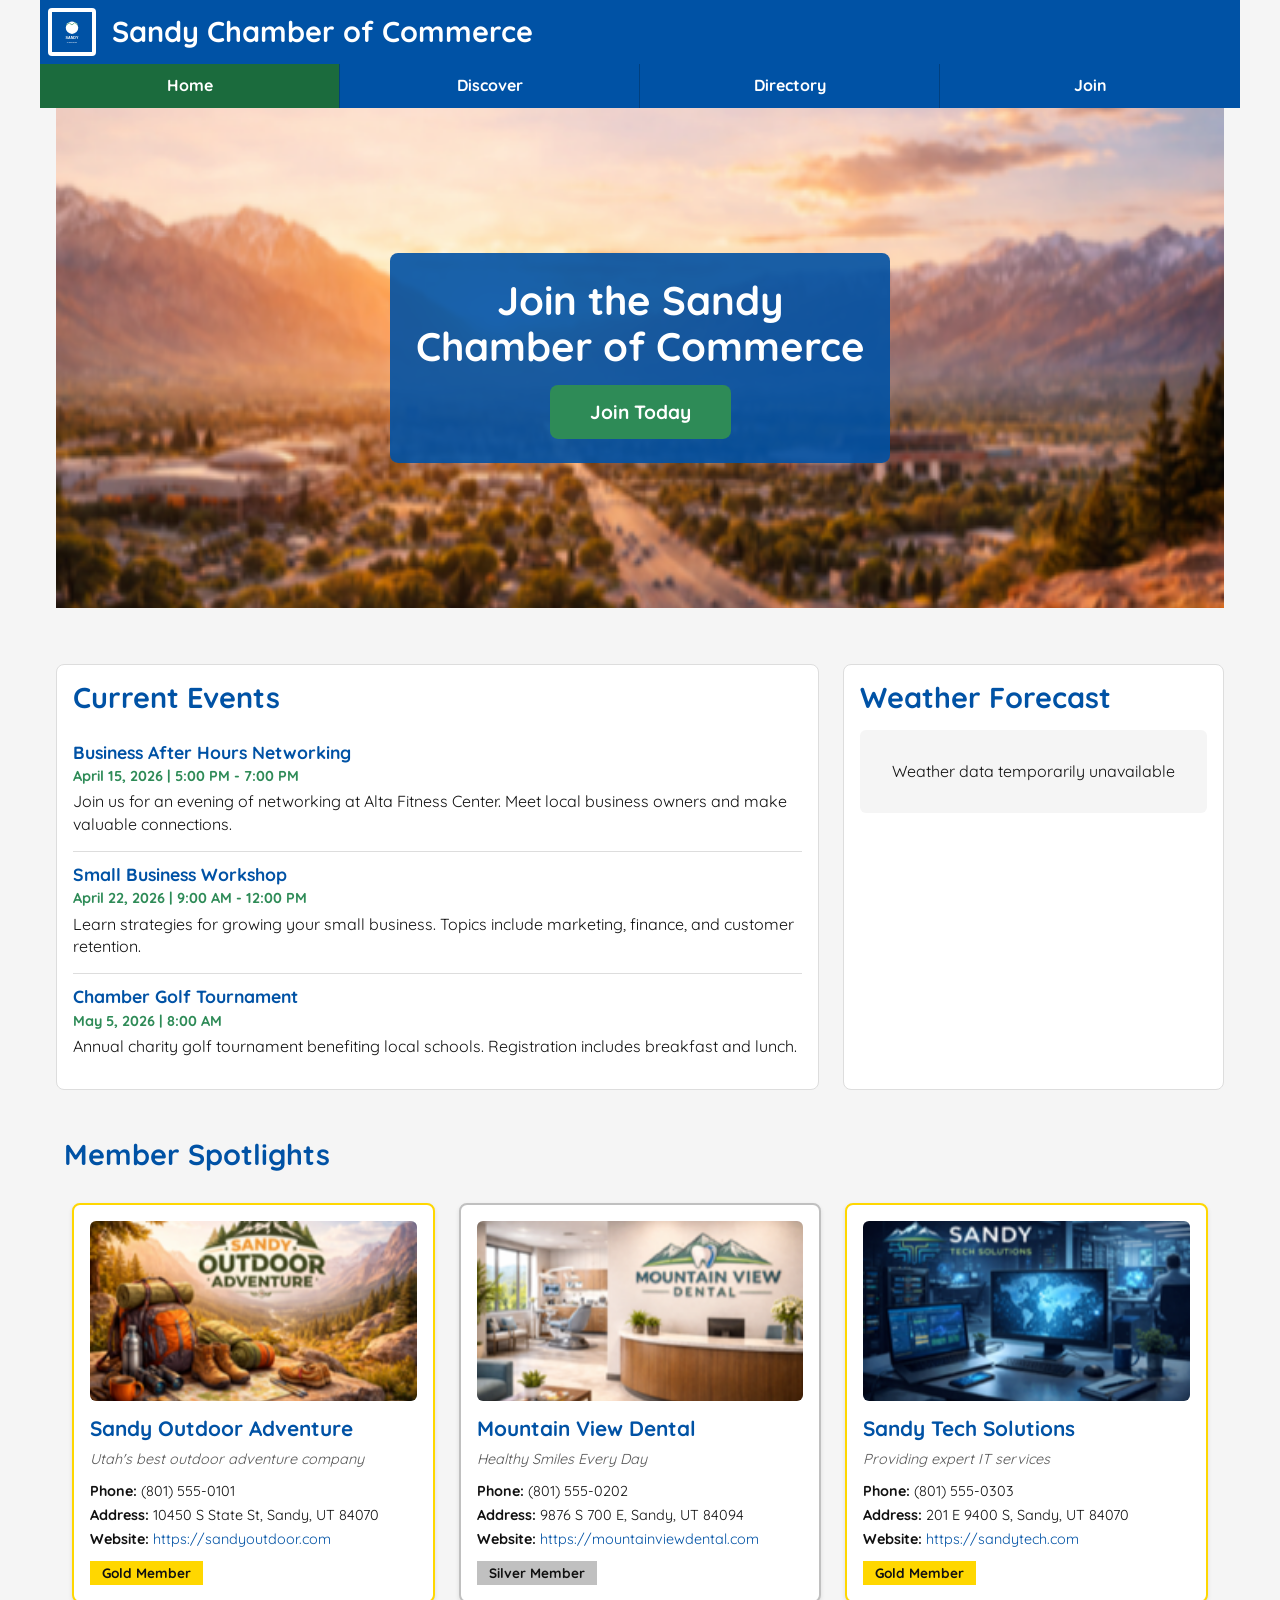
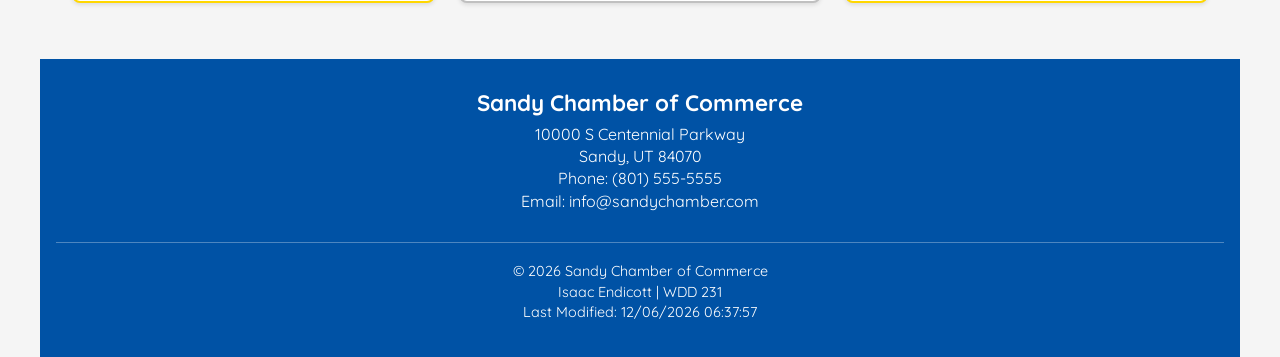
==== chamber/index.html @ bb33b8cc "chamber w02 to w04" ====
<!doctype html>
<html lang="en">
  <head>
    <meta charset="UTF-8" />
    <meta name="viewport" content="width=device-width, initial-scale=1.0" />
    <title>Sandy Chamber of Commerce - Home</title>
    <meta
      name="description"
      content="Welcome to the Sandy Utah Chamber of Commerce. Supporting local businesses and fostering economic growth in Sandy and surrounding communities."
    />
    <meta name="author" content="Isaac Endicott" />

    <meta property="og:title" content="Sandy Chamber of Commerce - Home" />
    <meta property="og:type" content="website" />
    <meta
      property="og:image"
      content="https://endicottisaac.github.io/wdd231/chamber/images/sandy-chamber-og.jpg"
    />
    <meta
      property="og:url"
      content="https://endicottisaac.github.io/wdd231/chamber/index.html"
    />
    <meta
      property="og:description"
      content="Welcome to the Sandy Utah Chamber of Commerce. Supporting local businesses and fostering economic growth in Sandy and surrounding communities."
    />

    <link rel="icon" href="favicon.ico" type="image/x-icon" />

    <link rel="preconnect" href="https://fonts.googleapis.com" />
    <link rel="preconnect" href="https://fonts.gstatic.com" crossorigin />
    <link
      href="https://fonts.googleapis.com/css2?family=Quicksand:wght@500;700&family=Merriweather:wght@400;700&display=swap"
      rel="stylesheet"
    />

    <link rel="stylesheet" href="styles/normalize.css" />
    <link rel="stylesheet" href="styles/base.css" />
    <link rel="stylesheet" href="styles/larger.css" />

    <script type="module" src="scripts/home.mjs"></script>
    <script type="module" src="scripts/footer.mjs"></script>
    <script type="module" src="scripts/navigation.mjs"></script>
  </head>
  <body>
    <header>
      <img
        src="images/chamber-logo.svg"
        alt="Sandy Chamber of Commerce Logo"
        width="512"
        height="512"
      />
      <span>Sandy Chamber of Commerce</span>
      <button
        id="ham-btn"
        class="hamburger"
        type="button"
        aria-label="Toggle navigation menu"
      ></button>
    </header>
    <nav id="nav-bar" class="navigation">
      <ul>
        <li><a href="index.html">Home</a></li>
        <li><a href="discover.html">Discover</a></li>
        <li><a href="directory.html">Directory</a></li>
        <li><a href="join.html">Join</a></li>
      </ul>
    </nav>
    <main>
      <!-- Hero Section -->
      <section class="hero-section">
        <img
          src="images/sandy-chamber-hero.jpg"
          alt="Sandy Utah Chamber of Commerce - Supporting Local Business"
        />
        <div class="hero-overlay">
          <h2>Join the Sandy Chamber of Commerce</h2>
          <a href="join.html" class="cta-button">Join Today</a>
        </div>
      </section>

      <!-- Current Events Section -->
      <section class="events-section">
        <h2>Current Events</h2>
        <div class="event-card">
          <h3>Business After Hours Networking</h3>
          <p class="event-date">April 15, 2026 | 5:00 PM - 7:00 PM</p>
          <p>
            Join us for an evening of networking at Alta Fitness Center. Meet
            local business owners and make valuable connections.
          </p>
        </div>
        <div class="event-card">
          <h3>Small Business Workshop</h3>
          <p class="event-date">April 22, 2026 | 9:00 AM - 12:00 PM</p>
          <p>
            Learn strategies for growing your small business. Topics include
            marketing, finance, and customer retention.
          </p>
        </div>
        <div class="event-card">
          <h3>Chamber Golf Tournament</h3>
          <p class="event-date">May 5, 2026 | 8:00 AM</p>
          <p>
            Annual charity golf tournament benefiting local schools.
            Registration includes breakfast and lunch.
          </p>
        </div>
      </section>

      <!-- Weather Section -->
      <section class="weather-section">
        <h2>Weather Forecast</h2>
        <div id="current-weather">
          <p>Loading weather data...</p>
        </div>
        <div id="forecast"></div>
      </section>

      <!-- Company Spotlights Section -->
      <section class="spotlights-section">
        <h2>Member Spotlights</h2>
        <div id="spotlights" class="spotlight-grid">
          <p>Loading member spotlights...</p>
        </div>
      </section>
    </main>
    <footer>
      <div class="footer-info">
        <h3>Sandy Chamber of Commerce</h3>
        <p>10000 S Centennial Parkway</p>
        <p>Sandy, UT 84070</p>
        <p>Phone: (801) 555-5555</p>
        <p>Email: info@sandychamber.com</p>
      </div>
      <div class="footer-credits">
        <p>&copy; <span id="current-year"></span> Sandy Chamber of Commerce</p>
        <p>Isaac Endicott | WDD 231</p>
        <p id="last-modified"></p>
      </div>
    </footer>
  </body>
</html>
---- chamber/styles/base.css ----
* {
  box-sizing: border-box;
}

body {
  margin: 0;
  font-family: "Quicksand", Arial, sans-serif;
  background: #f5f5f5;
  color: #111;
}

.sr-only {
  position: absolute;
  width: 1px;
  height: 1px;
  padding: 0;
  margin: -1px;
  overflow: hidden;
  clip: rect(0, 0, 0, 0);
  white-space: nowrap;
  border-width: 0;
}

header {
  display: grid;
  grid-template-columns: 52px auto 52px;
  align-items: center;
  gap: 0.75rem;
  padding: 0.5rem;
  background: #0052a5;
  color: #fff;
}

header img {
  width: 48px;
  height: 48px;
  padding: 4px;
  background: #fff;
  border-radius: 4px;
}

header span {
  font-size: 1.3rem;
  font-weight: 700;
}

.hamburger {
  width: 48px;
  height: 48px;
  border: 1px solid #fff;
  background: #004080;
  color: #fff;
  cursor: pointer;
  padding: 0;
}

.hamburger::before {
  content: "\2630";
  font-size: 2rem;
  line-height: 1;
}

.hamburger.show::before {
  content: "\2715";
}

.navigation {
  display: none;
}

.navigation.show {
  display: block;
}

.navigation ul {
  list-style: none;
  margin: 0;
  padding: 0;
}

.navigation a {
  display: block;
  min-height: 44px;
  padding: 0.75rem 1rem;
  background: #0052a5;
  color: #fff;
  text-decoration: none;
  font-size: 1.5rem;
  font-weight: 700;
  border-top: 1px solid #004080;
}

.navigation a:hover {
  background: #2e8b57;
}

.navigation li.current a {
  background: #1b6b3d;
}

main {
  padding: 0 0.5rem 1rem;
}

h1 {
  margin: 1rem 0;
  font-size: 2rem;
  color: #0052a5;
}

.view-controls {
  text-align: center;
  padding: 1rem 0;
}

.view-button {
  min-height: 44px;
  min-width: 120px;
  margin: 0.5rem 0.25rem;
  padding: 0.75rem 1.5rem;
  border: 2px solid #0052a5;
  border-radius: 8px;
  background: #fff;
  color: #0052a5;
  font-weight: 700;
  font-size: 1.1rem;
  cursor: pointer;
}

.view-button:hover {
  background: #e6f2ff;
}

.view-button.active {
  background: #0052a5;
  color: #fff;
}

.directory-section {
  margin-top: 1rem;
}

.member-grid {
  display: grid;
  grid-template-columns: 1fr;
  gap: 1rem;
  padding: 0.5rem;
}

.member-card {
  background: #fff;
  border: 1px solid #ddd;
  border-radius: 8px;
  padding: 1rem;
  box-shadow: 0 2px 4px rgba(0, 0, 0, 0.1);
}

.member-card img {
  width: 100%;
  height: 200px;
  object-fit: cover;
  border-radius: 6px;
  margin-bottom: 0.75rem;
}

.member-card h3 {
  margin: 0 0 0.5rem 0;
  font-size: 1.3rem;
  color: #0052a5;
}

.member-card .tagline {
  font-style: italic;
  color: #555;
  font-size: 0.95rem;
  margin-bottom: 0.75rem;
}

.member-card p {
  margin: 0.25rem 0;
  font-size: 0.95rem;
  line-height: 1.4;
}

.member-card a {
  color: #0052a5;
  text-decoration: none;
}

.member-card a:hover {
  text-decoration: underline;
}

.membership-badge {
  display: inline-block;
  padding: 0.25rem 0.75rem;
  margin-top: 0.5rem;
  font-size: 0.85rem;
  font-weight: 700;
}

.badge-gold {
  background: #ffd700;
  color: #111;
}

.badge-silver {
  background: #c0c0c0;
  color: #111;
}

.badge-member {
  background: #a9a9a9;
  color: #fff;
}

.member-list {
  display: grid;
  grid-template-columns: 1fr;
  gap: 0.5rem;
  padding: 0.5rem;
}

.member-list-item {
  background: #fff;
  border: 1px solid #ddd;
  border-radius: 4px;
  padding: 1rem;
}

.member-list-item img {
  display: none;
}

.member-list-item h3 {
  margin: 0 0 0.25rem 0;
  font-size: 1.1rem;
  color: #0052a5;
}

.member-list-item .tagline {
  display: none;
}

.member-list-item p {
  margin: 0.15rem 0;
  font-size: 0.9rem;
}

.member-list-item .membership-badge {
  margin-top: 0.25rem;
  font-size: 0.75rem;
  padding: 0.2rem 0.5rem;
}

footer {
  background: #0052a5;
  color: #fff;
  padding: 1.5rem 1rem;
  margin-top: 2rem;
}

.footer-info {
  text-align: center;
  margin-bottom: 1.5rem;
}

.footer-info h3 {
  margin: 0 0 0.5rem 0;
  font-size: 1.2rem;
}

.footer-info p {
  margin: 0.25rem 0;
  font-size: 0.95rem;
}

.footer-credits {
  text-align: center;
  border-top: 1px solid rgba(255, 255, 255, 0.3);
  padding-top: 1rem;
}

.footer-credits p {
  margin: 0.25rem 0;
  font-size: 0.85rem;
}

.hero-section {
  position: relative;
  margin-bottom: 1.5rem;
}

.hero-section img {
  width: 100%;
  height: auto;
  max-height: 400px;
  object-fit: cover;
  display: block;
}

.hero-overlay {
  position: absolute;
  top: 50%;
  left: 50%;
  transform: translate(-50%, -50%);
  text-align: center;
  background: rgba(0, 82, 165, 0.9);
  padding: 1.5rem;
  border-radius: 8px;
  width: 90%;
  max-width: 500px;
}

.hero-overlay h2 {
  color: #fff;
  margin: 0 0 1rem 0;
  font-size: 1.5rem;
}

.cta-button {
  display: inline-block;
  padding: 0.75rem 2rem;
  background: #2e8b57;
  color: #fff;
  text-decoration: none;
  font-weight: 700;
  font-size: 1.1rem;
  border-radius: 8px;
  min-height: 44px;
  transition: background 0.3s ease;
}

.cta-button:hover {
  background: #267347;
}

.events-section {
  background: #fff;
  padding: 1rem;
  margin-bottom: 1.5rem;
  border: 1px solid #ddd;
  border-radius: 8px;
}

.events-section h2 {
  margin: 0 0 1rem 0;
  color: #0052a5;
  font-size: 1.5rem;
}

.event-card {
  border-bottom: 1px solid #ddd;
  padding: 0.75rem 0;
}

.event-card:last-child {
  border-bottom: none;
}

.event-card h3 {
  margin: 0 0 0.25rem 0;
  color: #0052a5;
  font-size: 1.1rem;
}

.event-date {
  margin: 0 0 0.5rem 0;
  font-weight: 700;
  color: #2e8b57;
  font-size: 0.9rem;
}

.event-card p {
  margin: 0.25rem 0;
  line-height: 1.4;
}

.weather-section {
  background: #fff;
  padding: 1rem;
  margin-bottom: 1.5rem;
  border: 1px solid #ddd;
  border-radius: 8px;
}

.weather-section h2 {
  margin: 0 0 1rem 0;
  color: #0052a5;
  font-size: 1.5rem;
}

#current-weather {
  text-align: center;
  margin-bottom: 1rem;
  padding: 1rem;
  background: #f5f5f5;
  border-radius: 6px;
}

#current-weather img {
  width: 80px;
  height: 80px;
}

.temperature {
  font-size: 2.5rem;
  font-weight: 700;
  color: #0052a5;
  margin: 0.5rem 0;
}

.description {
  font-size: 1.1rem;
  color: #555;
  text-transform: capitalize;
  margin: 0;
}

#forecast {
  display: grid;
  grid-template-columns: repeat(3, 1fr);
  gap: 0.5rem;
}

.forecast-day {
  text-align: center;
  padding: 0.75rem 0.5rem;
  background: #f5f5f5;
  border-radius: 4px;
}

.forecast-day p {
  margin: 0.25rem 0;
  font-size: 0.9rem;
}

.forecast-day strong {
  color: #0052a5;
}

.spotlights-section {
  margin-bottom: 1.5rem;
}

.spotlights-section h2 {
  margin: 0 0 1rem 0;
  padding: 0 0.5rem;
  color: #0052a5;
  font-size: 1.5rem;
}

.spotlight-grid {
  display: grid;
  grid-template-columns: 1fr;
  gap: 1rem;
  padding: 0.5rem;
}

.spotlight-card {
  background: #fff;
  border: 2px solid #ffd700;
  border-radius: 8px;
  padding: 1rem;
  box-shadow: 0 2px 4px rgba(0, 0, 0, 0.1);
}

.spotlight-card.silver {
  border-color: #c0c0c0;
}

.spotlight-card img {
  width: 100%;
  height: 150px;
  object-fit: cover;
  border-radius: 6px;
  margin-bottom: 0.75rem;
}

.spotlight-card h3 {
  margin: 0 0 0.5rem 0;
  font-size: 1.2rem;
  color: #0052a5;
}

.spotlight-card .tagline {
  font-style: italic;
  color: #555;
  font-size: 0.9rem;
  margin-bottom: 0.75rem;
}

.spotlight-card p {
  margin: 0.25rem 0;
  font-size: 0.9rem;
  line-height: 1.4;
}

.spotlight-card a {
  color: #0052a5;
  text-decoration: none;
}

.spotlight-card a:hover {
  text-decoration: underline;
}

.join-page {
  padding: 1rem;
}

.join-form-section {
  background: #fff;
  padding: 1.5rem;
  margin-bottom: 1.5rem;
  border-radius: 8px;
  box-shadow: 0 2px 4px rgba(0, 0, 0, 0.1);
}

.join-form-section h1 {
  margin: 0 0 1.5rem 0;
  color: #0052a5;
  font-size: 1.8rem;
}

.join-form-section form {
  display: flex;
  flex-direction: column;
  gap: 1rem;
}

.join-form-section label {
  display: flex;
  flex-direction: column;
  font-weight: 700;
  font-size: 0.95rem;
  color: #333;
}

.join-form-section input,
.join-form-section textarea {
  margin-top: 0.25rem;
  padding: 0.75rem;
  border: 1px solid #ddd;
  border-radius: 4px;
  font-size: 1rem;
  font-family: inherit;
}

.join-form-section input:focus,
.join-form-section textarea:focus {
  outline: 2px solid #0052a5;
  border-color: #0052a5;
}

.join-form-section input:invalid {
  border-color: #d32f2f;
}

.join-form-section textarea {
  resize: vertical;
  min-height: 100px;
}

.join-form-section fieldset {
  border: 1px solid #ddd;
  border-radius: 4px;
  padding: 1rem;
  margin: 0;
}

.join-form-section legend {
  font-weight: 700;
  color: #0052a5;
  padding: 0 0.5rem;
}

.join-form-section fieldset label {
  flex-direction: row;
  align-items: center;
  gap: 0.5rem;
  font-weight: 400;
  margin: 0.5rem 0;
}

.join-form-section fieldset input[type="radio"] {
  margin: 0;
  min-width: 20px;
  min-height: 20px;
}

.submit-button {
  background: #2e8b57;
  color: #fff;
  padding: 1rem 2rem;
  border: none;
  border-radius: 4px;
  font-size: 1.1rem;
  font-weight: 700;
  cursor: pointer;
  margin-top: 1rem;
  transition: background 0.3s ease;
}

.submit-button:hover {
  background: #267347;
}

.submit-button:active {
  transform: scale(0.98);
}

.membership-cards-section {
  padding: 0 0.5rem;
}

.membership-cards-section h2 {
  color: #0052a5;
  font-size: 1.5rem;
  margin: 0 0 1rem 0;
  text-align: center;
}

.membership-card {
  background: #fff;
  border: 2px solid #ddd;
  border-radius: 8px;
  padding: 1.5rem;
  margin-bottom: 1rem;
  text-align: center;
  box-shadow: 0 2px 4px rgba(0, 0, 0, 0.1);
  opacity: 0;
  transform: translateY(20px);
  animation: slideIn 0.6s ease forwards;
}

.np-card {
  animation-delay: 0.1s;
}

.bronze-card {
  animation-delay: 0.2s;
  border-color: #cd7f32;
}

.silver-card {
  animation-delay: 0.3s;
  border-color: #c0c0c0;
}

.gold-card {
  animation-delay: 0.4s;
  border-color: #ffd700;
}

@keyframes slideIn {
  to {
    opacity: 1;
    transform: translateY(0);
  }
}

.membership-card h3 {
  margin: 0 0 0.5rem 0;
  color: #0052a5;
  font-size: 1.3rem;
}

.membership-card .price {
  font-size: 1.5rem;
  font-weight: 700;
  color: #2e8b57;
  margin: 0.75rem 0;
}

.info-button {
  background: #0052a5;
  color: #fff;
  border: none;
  border-radius: 4px;
  padding: 0.75rem 1.5rem;
  font-size: 1rem;
  font-weight: 700;
  cursor: pointer;
  transition: background 0.3s ease;
  min-height: 44px;
  min-width: 44px;
}

.info-button:hover {
  background: #004080;
}

.membership-modal {
  border: 2px solid #0052a5;
  border-radius: 8px;
  padding: 2rem;
  max-width: 500px;
  position: relative;
}

.membership-modal::backdrop {
  background: rgba(0, 0, 0, 0.7);
  backdrop-filter: blur(3px);
}

.membership-modal h3 {
  margin: 0 0 1rem 0;
  color: #0052a5;
  font-size: 1.5rem;
}

.membership-modal ul {
  text-align: left;
  margin: 1rem 0;
  line-height: 1.8;
  padding-left: 1.5rem;
}

.membership-modal li {
  margin-bottom: 0.5rem;
}

.close-modal {
  position: absolute;
  top: 0.5rem;
  right: 0.5rem;
  background: transparent;
  border: none;
  font-size: 1.5rem;
  cursor: pointer;
  min-height: 44px;
  min-width: 44px;
}

.close-modal:hover {
  transform: scale(1.1);
}

.thank-you-section {
  background: #fff;
  padding: 2rem 1.5rem;
  margin: 1rem;
  border-radius: 8px;
  box-shadow: 0 2px 4px rgba(0, 0, 0, 0.1);
  text-align: center;
}

.thank-you-section h1 {
  color: #0052a5;
  font-size: 2rem;
  margin: 0 0 1rem 0;
}

.thank-you-section > p {
  font-size: 1.1rem;
  line-height: 1.6;
  margin-bottom: 2rem;
}

.application-summary {
  background: #f5f5f5;
  padding: 1.5rem;
  border-radius: 4px;
  margin: 2rem 0;
  text-align: left;
}

.application-summary h2 {
  color: #0052a5;
  font-size: 1.3rem;
  margin: 0 0 1rem 0;
  text-align: center;
}

.application-summary p {
  margin: 0.75rem 0;
  font-size: 1rem;
  line-height: 1.5;
}

.application-summary strong {
  color: #333;
  font-weight: 700;
}

.return-button {
  display: inline-block;
  background: #2e8b57;
  color: #fff;
  padding: 1rem 2rem;
  border-radius: 4px;
  text-decoration: none;
  font-weight: 700;
  font-size: 1.1rem;
  margin-top: 1.5rem;
  transition: background 0.3s ease;
}

.return-button:hover {
  background: #267347;
}
---- chamber/styles/larger.css ----
@media only screen and (min-width: 700px) {
  header,
  nav,
  main,
  footer {
    max-width: 1200px;
    margin: 0 auto;
  }

  header {
    grid-template-columns: 52px auto;
  }

  header span {
    font-size: 1.8rem;
  }

  .hamburger {
    display: none;
  }

  .navigation {
    display: block;
    margin-bottom: 0;
  }

  .navigation ul {
    display: flex;
  }

  .navigation li {
    flex: 1;
  }

  .navigation a {
    font-size: 1rem;
    text-align: center;
    border-top: 0;
    border-right: 1px solid #004080;
  }

  .navigation li:last-child a {
    border-right: 0;
  }

  main {
    padding: 0 1rem 1rem;
  }

  h1 {
    font-size: 2.5rem;
    margin: 1.5rem 0 1rem;
  }

  .view-button {
    min-width: 140px;
    margin: 0.5rem 0.5rem;
    font-size: 1rem;
  }

  .member-grid {
    grid-template-columns: repeat(2, 1fr);
    gap: 1.5rem;
    padding: 1rem;
  }

  .member-card h3 {
    font-size: 1.4rem;
  }

  .member-card .tagline {
    font-size: 1rem;
  }

  .member-card p {
    font-size: 1rem;
  }

  .member-list {
    gap: 0.75rem;
    padding: 1rem;
  }

  .member-list-item {
    padding: 1.25rem;
  }

  .member-list-item h3 {
    font-size: 1.2rem;
  }

  .member-list-item p {
    font-size: 0.95rem;
  }

  footer {
    padding: 2rem 1rem;
  }

  .footer-info {
    margin-bottom: 2rem;
  }

  .footer-info h3 {
    font-size: 1.4rem;
  }

  .footer-info p {
    font-size: 1rem;
  }

  .footer-credits p {
    font-size: 0.9rem;
  }

  .hero-section {
    margin-bottom: 2rem;
  }

  .hero-section img {
    max-height: 500px;
  }

  .hero-overlay h2 {
    font-size: 2.5rem;
  }

  .cta-button {
    font-size: 1.2rem;
    padding: 1rem 2.5rem;
  }

  main {
    display: grid;
    grid-template-columns: 2fr 1fr;
    gap: 1.5rem;
    grid-template-areas:
      "hero hero"
      "events weather"
      "spotlights spotlights";
  }

  .hero-section {
    grid-area: hero;
  }

  .events-section {
    grid-area: events;
  }

  .weather-section {
    grid-area: weather;
  }

  .spotlights-section {
    grid-area: spotlights;
  }

  .events-section h2,
  .weather-section h2,
  .spotlights-section h2 {
    font-size: 1.8rem;
  }

  .spotlight-grid {
    grid-template-columns: repeat(2, 1fr);
    gap: 1.5rem;
    padding: 1rem;
  }

  .spotlight-card h3 {
    font-size: 1.3rem;
  }

  .spotlight-card img {
    height: 180px;
  }
}

@media only screen and (min-width: 1000px) {
  .member-grid {
    grid-template-columns: repeat(3, 1fr);
  }

  .spotlight-grid {
    grid-template-columns: repeat(3, 1fr);
  }

  /* Join Page - 2 column layout on large screens */
  .join-page {
    display: grid;
    grid-template-columns: 2fr 1fr;
    gap: 2rem;
    padding: 1.5rem;
  }

  .join-form-section {
    margin-bottom: 0;
  }

  .join-form-section h1 {
    font-size: 2.2rem;
  }

  /* Thank You Page - centered content */
  .thank-you-section {
    max-width: 800px;
    margin: 2rem auto;
    padding: 3rem 2rem;
  }

  .thank-you-section h1 {
    font-size: 2.5rem;
  }

  .application-summary {
    padding: 2rem;
  }
}
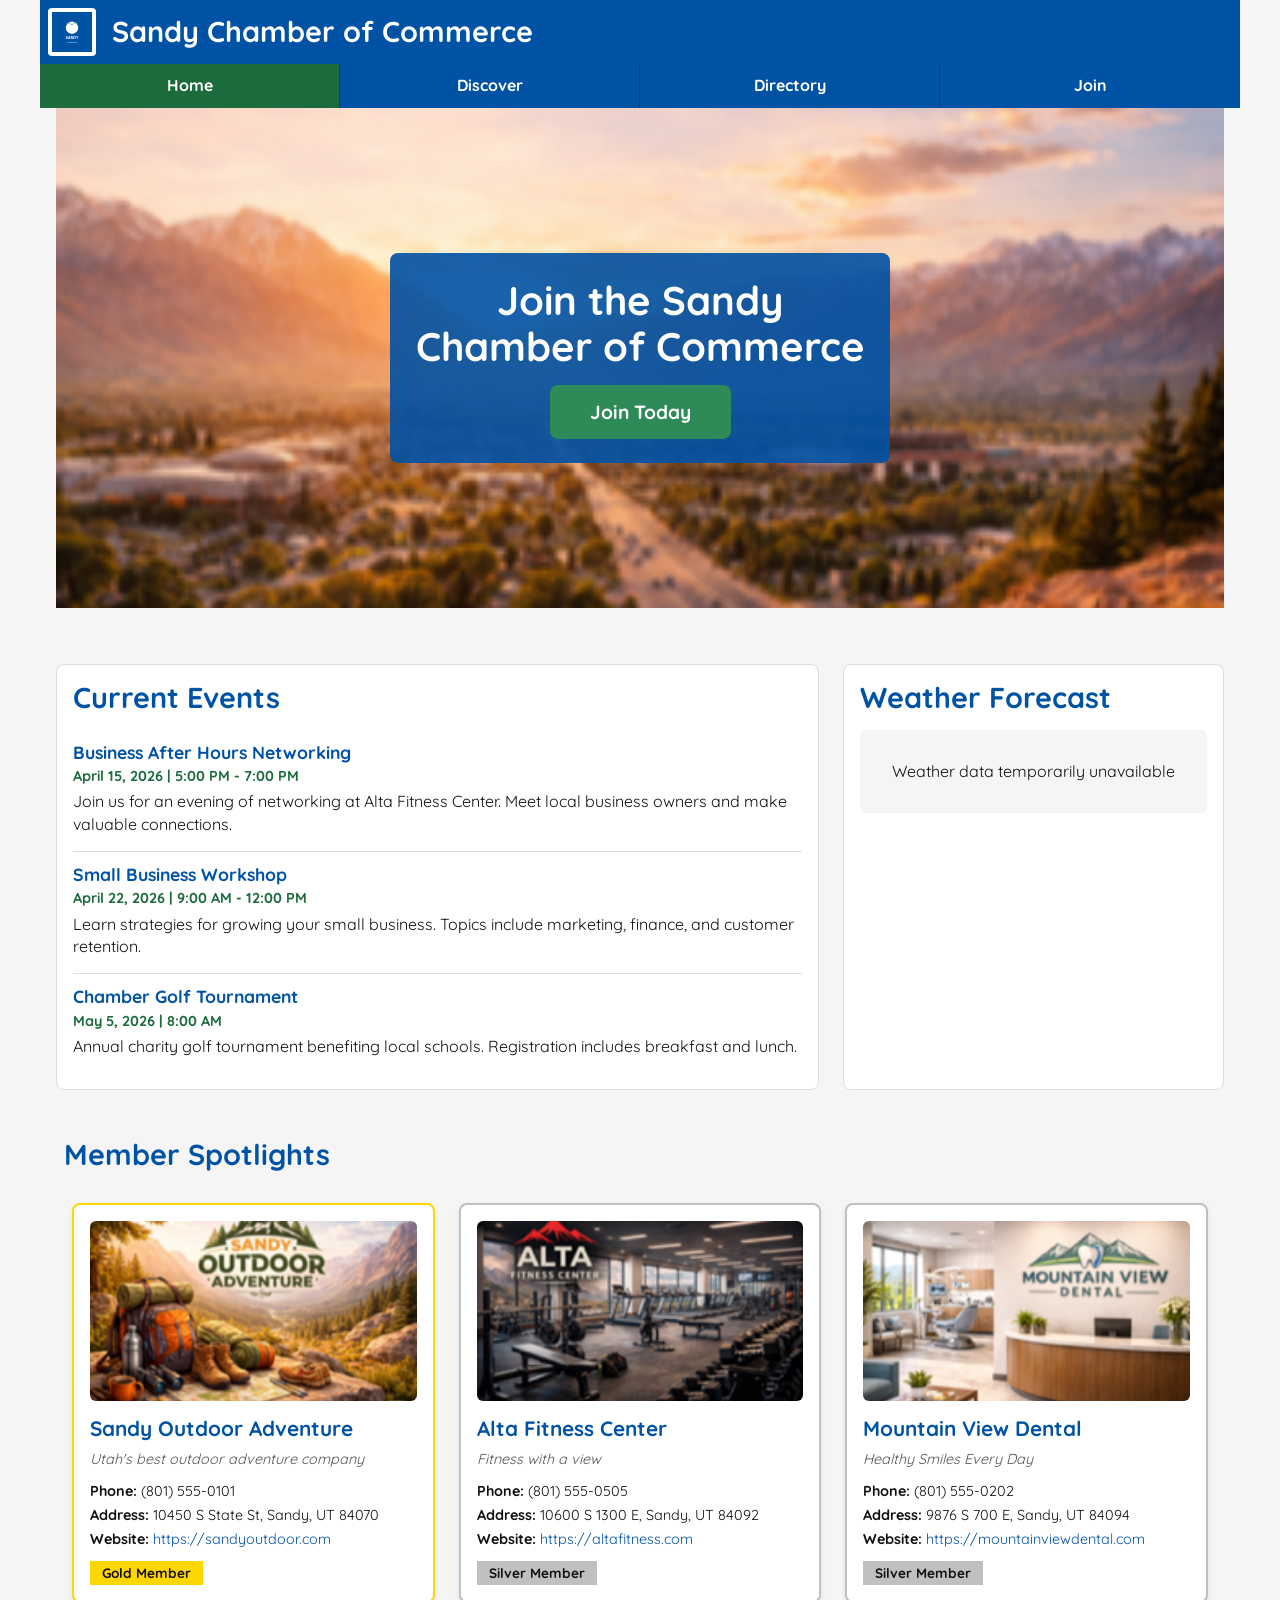
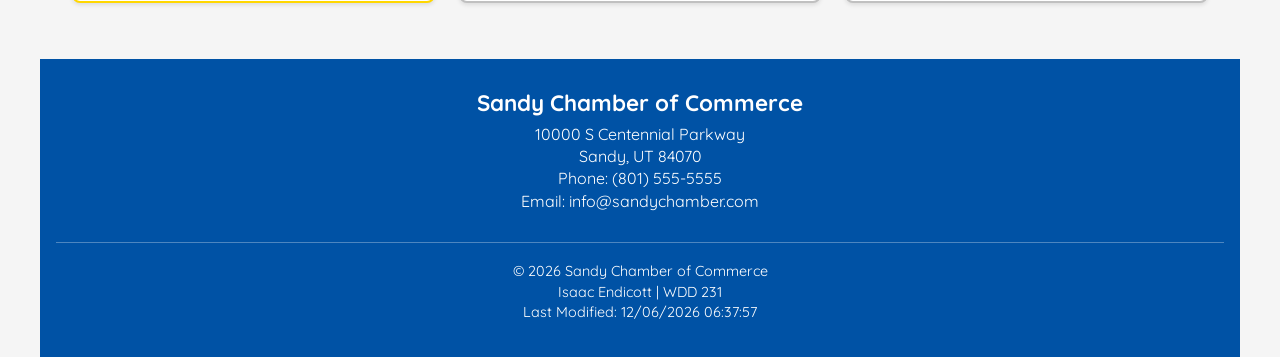
==== commit 6f7b920a: "fixes for audit" ====
--- a/chamber/index.html
+++ b/chamber/index.html
@@ -74,7 +74,7 @@
           alt="Sandy Utah Chamber of Commerce - Supporting Local Business"
         />
         <div class="hero-overlay">
-          <h2>Join the Sandy Chamber of Commerce</h2>
+          <h1>Join the Sandy Chamber of Commerce</h1>
           <a href="join.html" class="cta-button">Join Today</a>
         </div>
       </section>
--- a/chamber/styles/base.css
+++ b/chamber/styles/base.css
@@ -312,7 +312,7 @@
   max-width: 500px;
 }
 
-.hero-overlay h2 {
+.hero-overlay h1 {
   color: #fff;
   margin: 0 0 1rem 0;
   font-size: 1.5rem;
@@ -367,7 +367,7 @@
 .event-date {
   margin: 0 0 0.5rem 0;
   font-weight: 700;
-  color: #2e8b57;
+  color: #1b6b3d;
   font-size: 0.9rem;
 }
 
--- a/chamber/styles/larger.css
+++ b/chamber/styles/larger.css
@@ -121,7 +121,7 @@
     max-height: 500px;
   }
 
-  .hero-overlay h2 {
+  .hero-overlay h1 {
     font-size: 2.5rem;
   }
 
